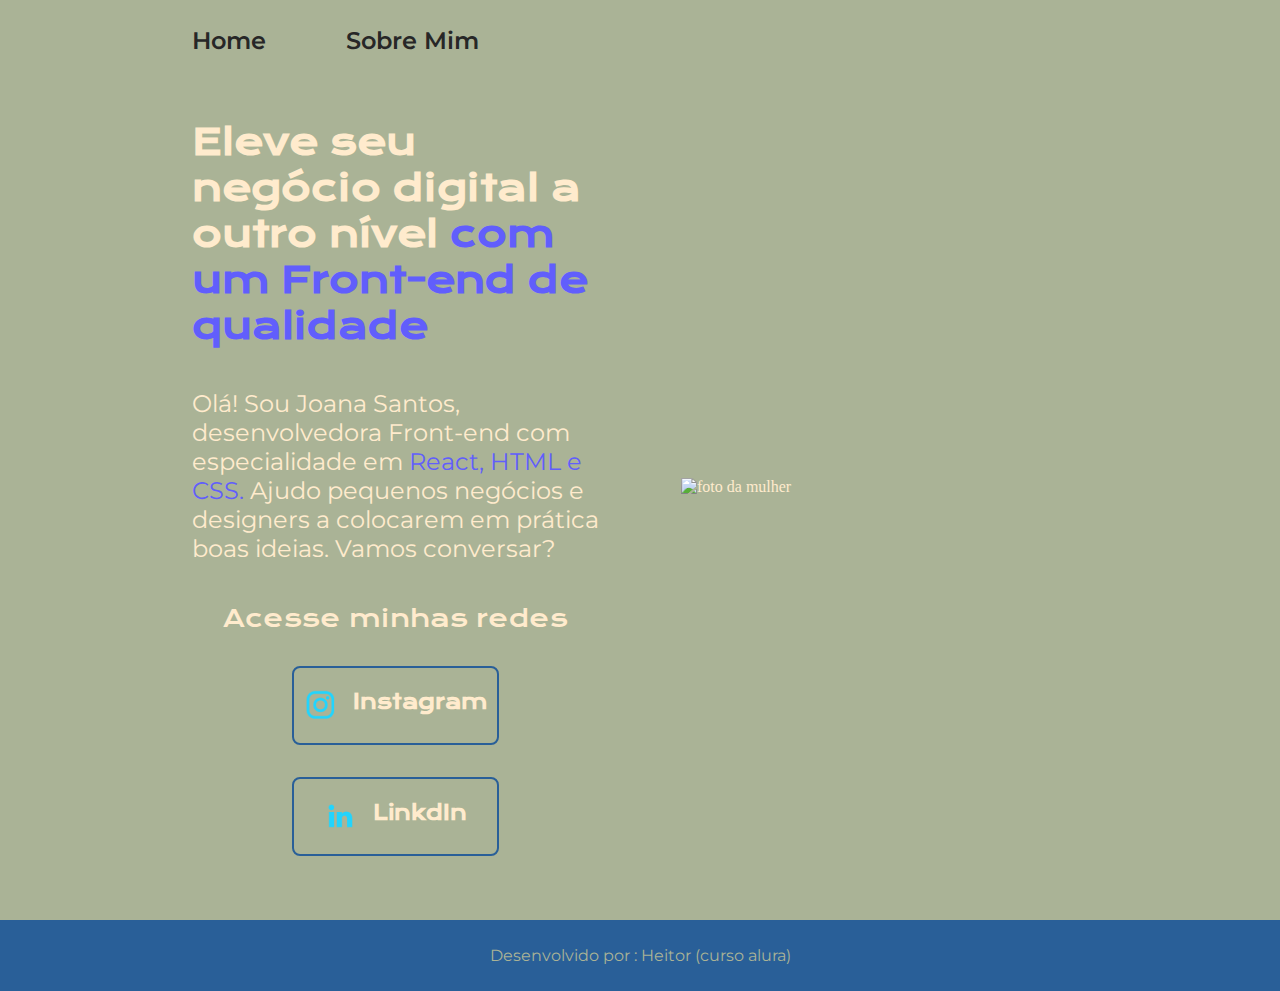
==== index.html @ 4bcdff78 "Add files via upload" ====
<!DOCTYPE html>
<html lang="pt-br">

<head>
    <meta charset="UTF-8">
    <meta name="viewport" content="width=device-width, initial-scale=1.0">
    <title>Html e Css ambiente e etc....</title>
    <link rel="stylesheet" href="./style/style.css">

</head>

<body>
    <header class="cabecalho" >
        <nav class="navegacao" >
            <a class="navegacaoLink" href="index.html" class="home">Home</a>
            <a class="navegacaoLink" href="about.html" class="sobreMim">Sobre Mim</a>
        </nav>
    </header>
    <main class="apresentacao">
        <section class="apresentacaoConteudo">
            <h1 class="tituloConteudo">Eleve seu negócio digital a outro nível <strong class="tituloCorDestaque">com um
                    Front-end de qualidade</strong>
            </h1>
            <p class="paragrafoConteudo">Olá! Sou Joana Santos, desenvolvedora Front-end com especialidade em <span
                    class="paragrafoCorDestaque">React, HTML
                    e CSS.</span> Ajudo pequenos negócios e designers a colocarem em prática boas ideias. Vamos
                conversar?</p>
            <div class="botoes">
                <h2 class="apresentacaoLinks">Acesse minhas redes</h2>
                <a class="dentroDoBotao" href="https://www.instagram.com/heitorsf.3">
                    <img src="assets/instapng.png" alt="instaPng">
                    Instagram
                </a>
                <a class="dentroDoBotao" href="https://www.linkedin.com/in/heitorfontes05">
                    <img src="assets/linkedinpng.png" alt="linkedinpng">
                    LinkdIn
                </a>
            </div>
        </section>
        <img class="fotoMulher" src="imagens/imagem da mulher.png" alt="foto da mulher">
    </main>
    <footer class="rodape">
        <p>Desenvolvido por : Heitor (curso alura)</p>
    </footer>
</body>

</html>
---- style/style.css ----
@import url('https://fonts.googleapis.com/css2?family=Krona+One&display=swap');
@import url('https://fonts.googleapis.com/css2?family=Roboto:ital,wght@0,100;0,300;0,400;0,500;0,700;0,900;1,100;1,300;1,400;1,500;1,700;1,900&family=Sevillana&display=swap');
@import url('https://fonts.googleapis.com/css2?family=Montserrat:ital@0;1&display=swap');

:root{
    --cor-principal: #AAB396;
    --cor-secundaria:#615EFC;
    --cor-terciaria: #295F98;
    --cor-quartenaria:#ffebcd;
    --cor-hover:#272727;

    --fonte-principal: "Krona One", sans-serif;
    --fonte-secundaria: "Montserrat", sans-serif;
}

* {
    margin: 0;
    padding: 0;
}

body {
    box-sizing: border-box;
    /* height: 100vh; */
    background-color:var(--cor-principal);
    color: var(--cor-quartenaria);
    ;
}

.cabecalho{
    padding: 2% 0% 0% 15%;
}

.navegacao{
    display: flex;
    gap: 80px;
}

.navegacaoLink{
    color: var(--cor-hover);
    font-family:var(--fonte-secundaria);
    font-size: 1.5rem;
    font-weight: 600;
    text-decoration:none;
}

.tituloCorDestaque {
    color: var(--cor-secundaria);
}

.paragrafoCorDestaque {
    color: var(--cor-secundaria);
}

.apresentacao{
    padding: 5% 15%;
    display: flex;
    align-items: center;
    justify-content: space-between;
    gap: 82px;
}

.fotoMulher{
    width: 50%;
}

.apresentacaoConteudo{
    width: 50%;
    display: flex;
    flex-direction: column;
    gap: 40px;
}

.tituloConteudo{
    font-family:var(--fonte-principal); 
    font-size: 2.25rem;
}

.paragrafoConteudo{
    font-size: 1.5rem;
    font-family:var(--fonte-secundaria);
}

.apresentacaoLinks{
    font-family:var(--fonte-principal);
    font-weight:400;
    font-size: 1.5rem;
}

.botoes{
    gap: 2rem;
    flex-direction: column;
    display: flex;
    justify-content: space-between;
    font-family:var(--fonte-principal);
    align-items: center;
}

.dentroDoBotao{
    display: flex;
    justify-content: center;
    gap: 16px;
    border:2px solid var(--cor-terciaria);
    width:50%;
    text-align: center;
    border-radius: 8px;
    font-size: 1.25rem;
    font-weight:600;
    padding: 21.5px 0;
    text-decoration: none;
    color: var(--cor-quartenaria);
}

.dentroDoBotao:hover{
    background-color: var(--cor-hover);
}

.rodape{ 
    padding: 26px;
    color: var(--cor-principal);
    background-color: var(--cor-terciaria);
    text-align: center;
    font: size 1.25rem;
    font-weight: 400px;
    font-family:var(--fonte-secundaria);
}

@media (max-width:1200px ){
    .navegacaoLink{
        padding: 10%;
    }

    .apresentacao{
        flex-direction: column-reverse;
        padding: 5%;
    }

    .navegacao{
        justify-content: center;
    }

    .apresentacaoConteudo{
        width: auto;
    }
}
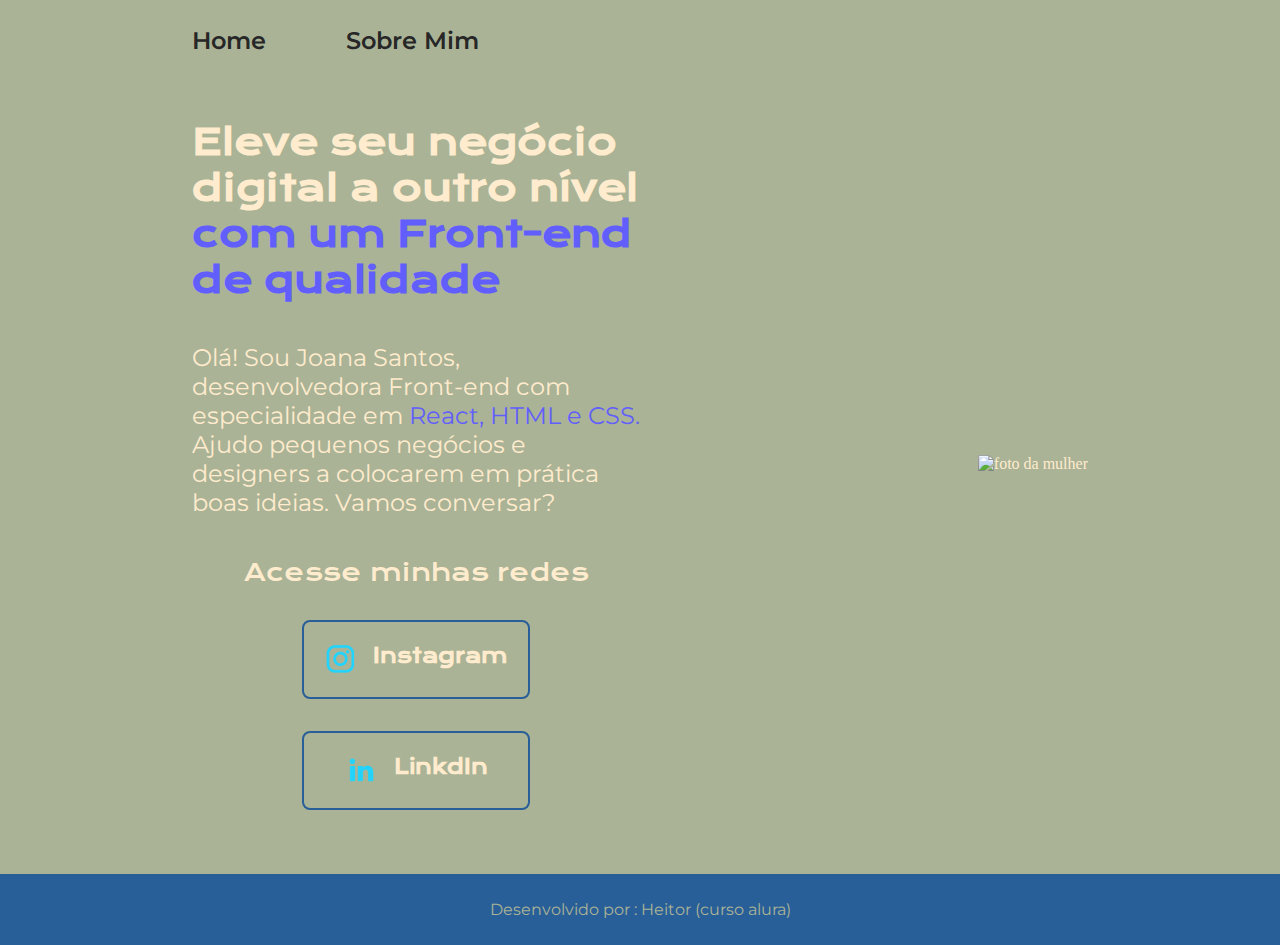
==== commit 6f21473b: "Update index.html" ====
--- a/index.html
+++ b/index.html
@@ -37,11 +37,11 @@
                 </a>
             </div>
         </section>
-        <img class="fotoMulher" src="imagens/imagem da mulher.png" alt="foto da mulher">
+        <img src="imagens/imagem da mulher.png" alt="foto da mulher">
     </main>
     <footer class="rodape">
         <p>Desenvolvido por : Heitor (curso alura)</p>
     </footer>
 </body>
 
-</html>+</html>
--- a/style/style.css
+++ b/style/style.css
@@ -57,10 +57,6 @@
     align-items: center;
     justify-content: space-between;
     gap: 82px;
-}
-
-.fotoMulher{
-    width: 50%;
 }
 
 .apresentacaoConteudo{
